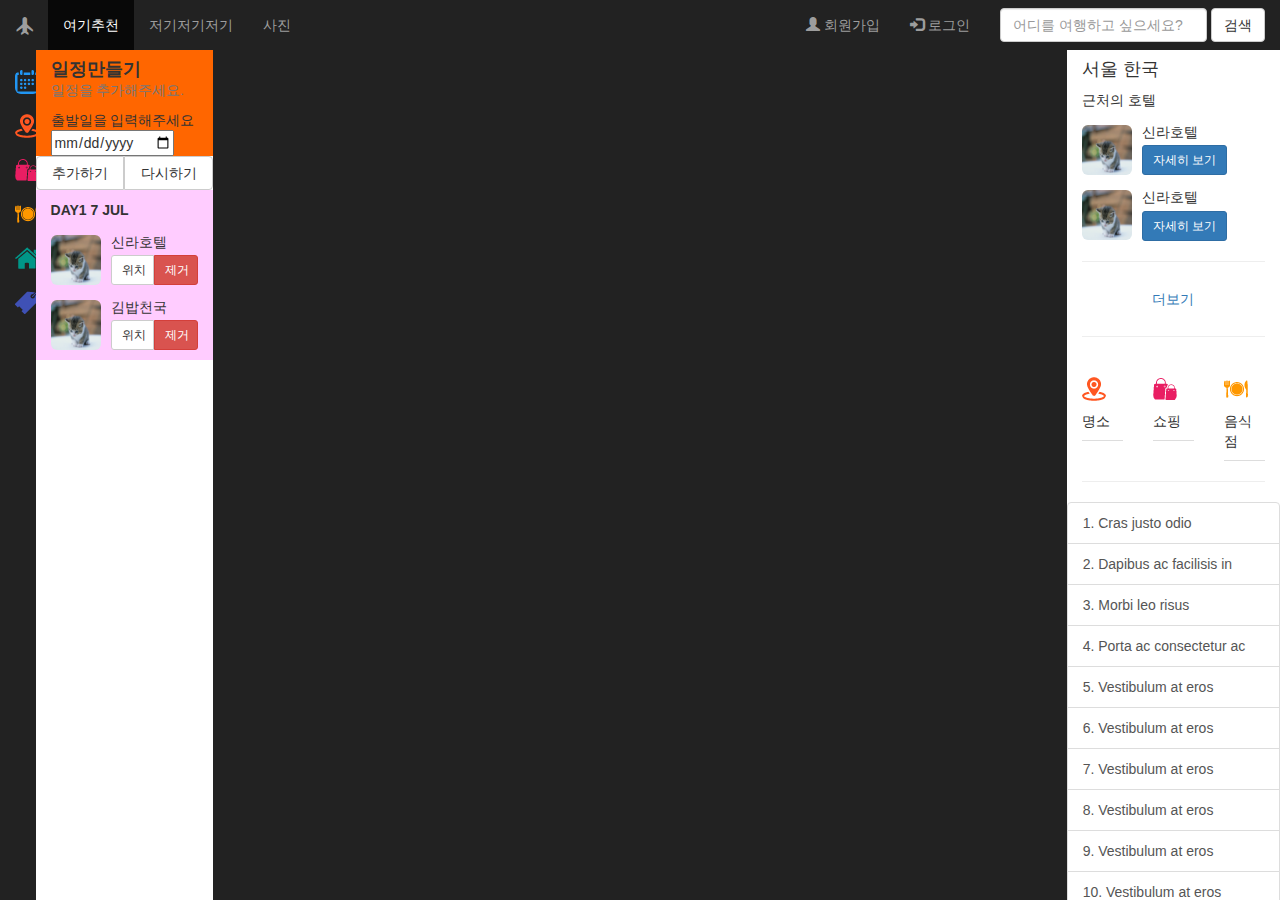
==== yj/src/main/webapp/resources/html/planindex.html @ 4e2da9a6 "commit" ====
<!DOCTYPE html>
<html lang="en">
<head>
<title>Bootstrap Case</title>
<meta charset="utf-8">
<meta name="viewport" content="width=device-width, initial-scale=1">
<link rel="stylesheet" href="http://maxcdn.bootstrapcdn.com/bootstrap/3.3.5/css/bootstrap.min.css">
<script src="https://ajax.googleapis.com/ajax/libs/jquery/1.11.3/jquery.min.js"></script>
<script src="http://maxcdn.bootstrapcdn.com/bootstrap/3.3.5/js/bootstrap.min.js"></script>
<!-- 다음 지도 script 추가 -->
<script type="text/javascript" src="//apis.daum.net/maps/maps3.js?apikey=64e5f8f5bfe12ab4deeb7911216e3f57"></script>
<script type="text/javascript">
	$(function(){		
		//$("#map-box")[0];
		var container = document.getElementById('map-box');
		var options = {
				center : new daum.maps.LatLng(33.450701, 126.570667),
				level : 3
		};
		
		var map = new daum.maps.Map(container, options);
		
		// 왼쪽 아이콘 눌렀을때 지도에 표시된다.
		$("#mapcategory li").click(function(){
			
			if($(this).data("cat") == null){
				marker.setMap(null);
			}
			
			var cat = $(this).data("cat");
			console.log(cat, "눌렸다.");
					
			var imageSrc = '../images/'+cat+'.png', // 마커이미지의 주소입니다    
		    imageSize = new daum.maps.Size(24, 24), // 마커이미지의 크기입니다
		    imageOption = {offset: new daum.maps.Point(10, 35)}; // 마커이미지의 옵션입니다. 마커의 좌표와 일치시킬 이미지 안에서의 좌표를 설정합니다.
			
			// 마커의 이미지정보를 가지고 있는 마커이미지를 생성합니다
			var markerImage = new daum.maps.MarkerImage(imageSrc, imageSize, imageOption),
			    markerPosition = new daum.maps.LatLng(33.450701, 126.570667); // 마커가 표시될 위치입니다		
			
			// 마커를 생성합니다
			var marker = new daum.maps.Marker({
			    position: markerPosition, 
			    image: markerImage // 마커이미지 설정 
			});
		
			// 마커가 지도 위에 표시되도록 설정합니다
			marker.setMap(map);	
			
			
		});	
	});
	

	
</script>
<style type="text/css">


div#map-box {
	width: 100%;
	height: 880px;
	-webkit-box-sizing: border-box;
	box-sizing: border-box;
	position:relative;overflow:hidden;
}

#left-tab li a {
	color: white;
}

#left-tab li a:hover {
	color: white;
}
#left-tab-right {
	height: 880px;
	background-color: white;
}
#left-tab-header {
	background-color: #FF6600;
}

#left-tab-plan-contents .col-md-12{
	padding-top: 10px;
	padding-bottom: 10px;
	background-color : #FFCCFF;
	border : 5px;
}

div#contents-tab{
	padding : 0px;
}
#left-tab{
	padding : 0px;
}

div#right-tab {
	height: 880px;
	background-color: white;
}

</style>
</head>

<body>
	<nav class="navbar nav-pills navbar-inverse navbar-fixed-top">
		<div class="container-fluid">
			<div class="navbar-header">
				<a class="navbar-brand glyphicon glyphicon-plane" href="#"></a>
			</div>
			<div>
				<ul class="nav navbar-nav">
					<li class="active"><a href="#">여기추천</a></li>
					<li><a href="#">저기저기저기</a></li>
					<li><a href="#">사진</a></li>
				</ul>
			</div>

			<ul class="nav navbar-nav navbar-right">
				<li><a href="#"><span class="glyphicon glyphicon-user"></span> 회원가입</a></li>
				<li><a href="#"><span class="glyphicon glyphicon-log-in"></span> 로그인</a></li>
				<form class="navbar-form navbar-left" role="search">
					<div class="form-group">
						<input type="text" class="form-control" placeholder="어디를 여행하고 싶으세요?">
					</div>
					<button type="submit" class="btn btn-default">검색</button>
				</form>
			</ul>

		</div>




		<div class="col-md-2" id="left-tab">
		
			<div class="col-md-2" id="left-tab-left">
				<ul class="nav nav-pills nav-stacked navbar-inverse left-image-icon" id="mapcategory">
					<li class="active"><h3><a href="#"><img class="media-object img-rounded" src="../images/icon_calender.png"/></a></h3></li>
					<li class="active" id="mapAll" data-cat="icon_mapAll"><h3><a href="#"><img class="media-object img-rounded" src="../images/icon_mapAll.png"/> </a></h3></li>
					<li class="active" id="shopping" data-cat="icon_shopping"><h3><a href="#"><img class="media-object img-rounded" src="../images/icon_shopping.png"/>  </a></h3></li>
					<li class="active" id="food" data-cat="icon_food"><h3><a href="#"><img class="media-object img-rounded" src="../images/icon_food.png"/>  </a></h3></li>
					<li class="active" id="hotel" data-cat="icon_hotel"><h3><a href="#"><img class="media-object img-rounded" src="../images/icon_hotel.png"/></a></h3></li>
					<li class="active" id="bookmark" data-cat="icon_bookmark"><h3><a href="#"><img class="media-object img-rounded" src="../images/icon_bookmark.png"/>  </a></h3></li>
				</ul>
			</div>
			<div class="col-md-10" id="left-tab-right" style="overflow:auto;">			
				<div class="row">	
					<div class="col-md-12" id="left-tab-header">			
						<h4><strong> 일정만들기 </strong><br/><small>일정을 추가해주세요.</small></h4>
						<!-- 출발일 설정 -->
						<form action="">
							출발일을 입력해주세요 <input type="date">
						</form>
					</div>
					<div class="btn-group btn-group-justified" role="group">
						<a href="#" class="btn btn-default">추가하기</a>
						<a href="#" class="btn btn-default">다시하기</a>
					</div> 			
				</div>		
				<div class="row" id="left-tab-plan-contents">					
					<div class="col-md-12">
						<p><strong>DAY1 7 JUL</strong></p>
						<div class="media">
							<div class="media-left">
								<a href="#"> <img class="media-object img-rounded" src="../images/cat.jpg" alt="cat" width="50" height="50">
								</a>
							</div>
							<div class="media-body">
								<h5 class="media-heading">신라호텔</h5>
								<div class="btn-group btn-group-justified" role="group">
									<a href="#" class="btn btn-default btn-sm">위치</a> 
									<a href="#" class="btn btn-danger btn-sm">제거</a>
								</div>
							</div>
						</div>
						<div class="media">
							<div class="media-left">
								<a href="#"> <img class="media-object img-rounded" src="../images/cat.jpg" alt="cat" width="50" height="50">
								</a>
							</div>
							<div class="media-body">
								<h5 class="media-heading">김밥천국</h5>
								<div class="btn-group btn-group-justified" role="group">
									<a href="#" class="btn btn-default btn-sm">위치</a> 
									<a href="#" class="btn btn-danger btn-sm">제거</a>
								</div>
							</div>
						</div>
					</div>		
										
				</div>
			</div>					
		</div>

		<div class="col-md-8" id="contents-tab">
			<div id="map-box" class="ui-shadow"></div>
		</div>

		<div class="col-md-2" id="right-tab">
			<h4>서울 한국</h4>
			<p>근처의 호텔</p>
			<div class="media">
				<div class="media-left">
					<a href="#"> <img class="media-object img-rounded" src="../images/cat.jpg" alt="cat" width="50" height="50">
					</a>
				</div>
				<div class="media-body">
					<h5 class="media-heading">신라호텔</h5>
					<button type="button" class="btn btn-primary btn-sm">자세히 보기</button>
				</div>
			</div>
			<div class="media">
				<div class="media-left">
					<a href="#"> <img class="media-object img-rounded" src="../images/cat.jpg" alt="cat" width="50" height="50">
					</a>
				</div>
				<div class="media-body">
					<h5 class="media-heading">신라호텔</h5>
					<button type="button" class="btn btn-primary btn-sm">자세히 보기</button>
				</div>
			</div>

			<hr>
			<div class="btn-group btn-group-justified" role="group">
				<a href="#" class="btn btn-defualt">더보기</a>
			</div>
			<hr>



			<div class="row">
				<div class="col-md-4">
					<ul class="nav nav-tabs">
						<li role="presentation" class="active"><h3>
								<a href="#"><img class="media-object img-rounded" src="../images/icon_mapAll.png"/></a>
							</h3>
							<p>명소</p></li>
					</ul>
				</div>
				<div class="col-md-4">
					<ul class="nav nav-tabs">
						<li role="presentation"><h3>
								<a href="#"><img class="media-object img-rounded" src="../images/icon_shopping.png"/></a>
							</h3>
							<p>쇼핑</p></li>
					</ul>
				</div>
				<div class="col-md-4">
					<ul class="nav nav-tabs">
						<li role="presentation"><h3>
								<a href="#"><img class="media-object img-rounded" src="../images/icon_food.png"/></a>
							</h3>
							<p>음식점</p></li>
					</ul>
				</div>
			</div>
			<hr>
			<div class="row">
				<div class="list-group">
					<button type="button" class="list-group-item">1. Cras justo odio</button>
					<button type="button" class="list-group-item">2. Dapibus ac facilisis in</button>
					<button type="button" class="list-group-item">3. Morbi leo risus</button>
					<button type="button" class="list-group-item">4. Porta ac consectetur ac</button>
					<button type="button" class="list-group-item">5. Vestibulum at eros</button>
					<button type="button" class="list-group-item">6. Vestibulum at eros</button>
					<button type="button" class="list-group-item">7. Vestibulum at eros</button>
					<button type="button" class="list-group-item">8. Vestibulum at eros</button>
					<button type="button" class="list-group-item">9. Vestibulum at eros</button>
					<button type="button" class="list-group-item">10. Vestibulum at eros</button>
				</div>
			</div>


		</div>

		<div class="btn-group btn-group-justified" role="group">
			<a href="#" class="btn btn-primary">도움말</a> <a href="#" class="btn btn-primary">인기있는 저기일정</a> <a href="#" class="btn btn-primary">어플리케이션</a> <a
				href="#" class="btn btn-primary">프로모션</a> <a href="#" class="btn btn-primary">파트너</a> <a href="#" class="btn btn-primary">트레블메이커!</a>
		</div>
	</nav>
</body>

</html>
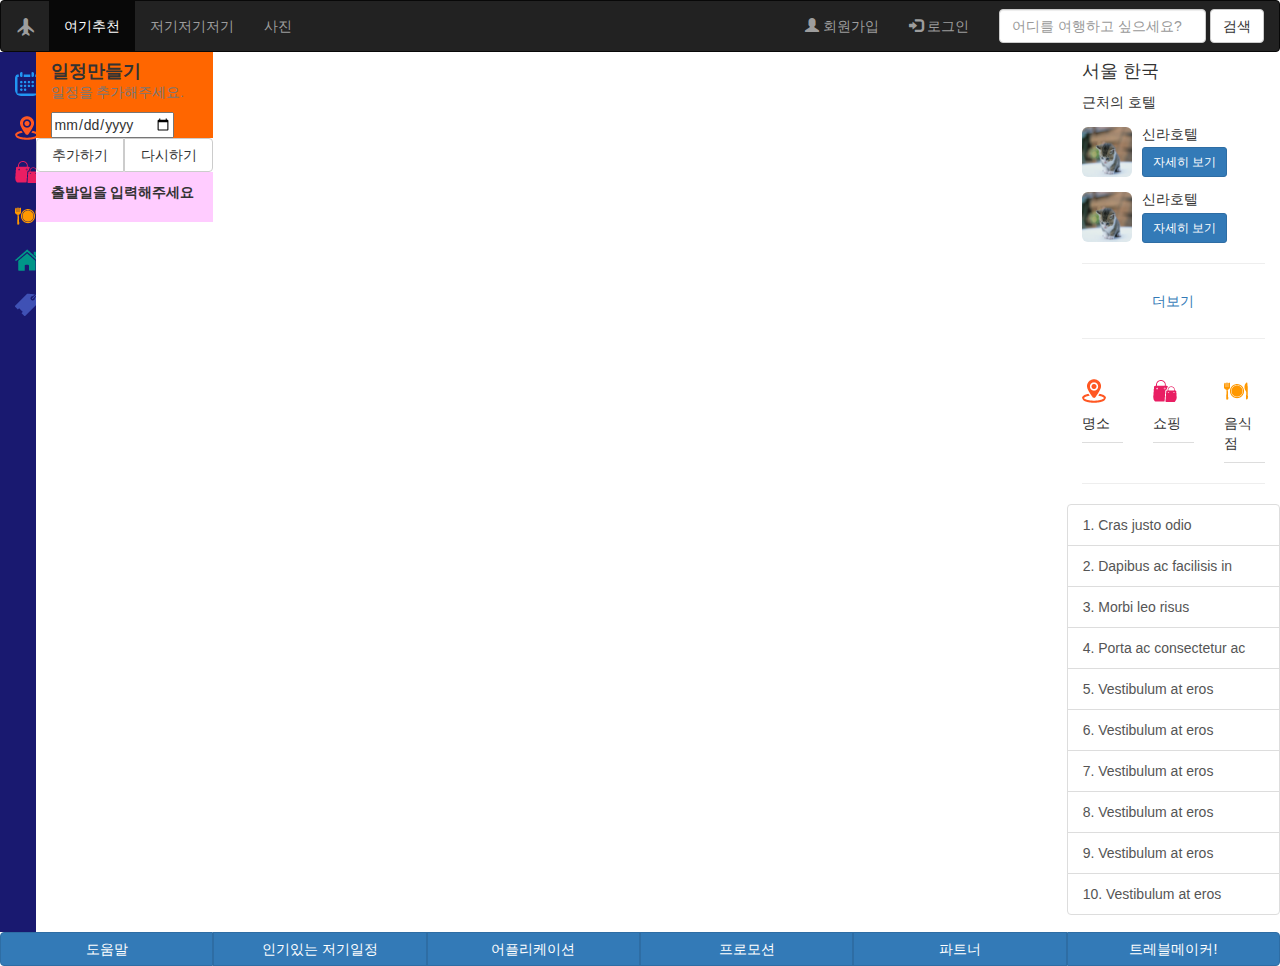
==== commit 4fbd1c4d: "- planindex.html" ====
--- a/yj/src/main/webapp/resources/html/planindex.html
+++ b/yj/src/main/webapp/resources/html/planindex.html
@@ -10,49 +10,132 @@
 <!-- 다음 지도 script 추가 -->
 <script type="text/javascript" src="//apis.daum.net/maps/maps3.js?apikey=64e5f8f5bfe12ab4deeb7911216e3f57"></script>
 <script type="text/javascript">
-	$(function(){		
+
+	$(function() {
 		//$("#map-box")[0];
 		var container = document.getElementById('map-box');
 		var options = {
-				center : new daum.maps.LatLng(33.450701, 126.570667),
-				level : 3
+			center : new daum.maps.LatLng(33.450701, 126.570667),
+			level : 3
 		};
-		
+
 		var map = new daum.maps.Map(container, options);
-		
+
+		// 지도에 표시된 마커 객체를 가지고 있을 배열입니다.
+		var markers = [];
+		
+		
+		
+		$("#addplan").click(function() {
+			if( $("#startDate").val() != "" ) {
+				
+				
+				$("#left-tab-plan-contents").append(
+					"<div class='col-md-12'><p><strong id='startDateStr'>하하하</strong></p></div>");				
+			}else {
+				alert("출발일을 설정해 주세요 ");
+			}				
+		});
+		
+		$("#retryplan").click(function() {
+			$("#left-tab-plan-contents")
+			.html("<div class='col-md-12'><p><strong id='startDateStr'>출발일을 입력해주세요</strong></p></div>")
+			 $("#startDate").val("");
+			
+			
+		});
+		
+		// 캘린더 변경시 날짜 설정 
+		$("#startDate").change(function() {
+			
+			var temp = $("#startDate").val();
+			$("#startDateStr").html(temp+" DAY 1");
+			
+// 			var startDateValue = $("#startDate").val();
+			
+// 			var startDateYear = startDateValue.
+			
+// 			var tempDate = new Date(y,m,d);
+			
+			
+			console.log(temp);
+		});
+		
+// 		function parseDate(s) {
+// 			var b = s.split(/\D/);
+// 		    return new Date(b[0], --b[1], b[2]);
+// 		}
+
 		// 왼쪽 아이콘 눌렀을때 지도에 표시된다.
-		$("#mapcategory li").click(function(){
-			
-			if($(this).data("cat") == null){
-				marker.setMap(null);
+		$("#mapcategory li").click( function() {
+
+				cleanMarker();
+			
+				var $cat = $(this).data("cat");
+				console.log($cat, " : 눌렸습니다. ");
+				
+				// 캘린더 아이콘 
+				if( $cat == "icon_calender"){
+					console.log("calender");
+					$("#left-tab-right").toggle(1000);
+					//$("#left-tab-right").css("position","absolute","width","0px");
+					//$("#left-tab").toggle(1000);
+					//$("#left-tab-right").attr("class","col-md-2");				
+					
+				}
+				else {
+					
+					for( var i=0; i<10; i++) {
+						var imageSrc = '../images/' + $cat + '.png', // 마커이미지의 주소입니다    
+							imageSize = new daum.maps.Size(24, 24), // 마커이미지의 크기입니다
+							imageOption = {
+							offset : new daum.maps.Point(10, 35)
+						}; 
+						// 마커이미지의 옵션입니다. 마커의 좌표와 일치시킬 이미지 안에서의 좌표를 설정합니다.
+			
+						// 마커의 이미지정보를 가지고 있는 마커이미지를 생성합니다
+						// DB에서 가져와 막 찍으면된다.
+						var markerImage = new daum.maps.MarkerImage(
+								imageSrc, imageSize, imageOption), markerPosition = new daum.maps.LatLng(
+								33.450701+i, 126.570667+i); // 마커가 표시될 위치입니다		
+			
+						// 마커를 생성합니다
+						var marker = new daum.maps.Marker({
+							position : markerPosition,
+							image : markerImage			
+						});
+						
+						markers.push(marker);
+					}
+					setMarkers(map);
+					
+				}
+				
+		});
+		
+		//배열에 추가된 마커들을 지도에 표시하거나 삭제하는 함수입니다.
+		function setMarkers(map) {
+			for (var i = 0; i < markers.length; i++) {
+				markers[i].setMap(map);
+				//console.log(map);
 			}
-			
-			var cat = $(this).data("cat");
-			console.log(cat, "눌렸다.");
-					
-			var imageSrc = '../images/'+cat+'.png', // 마커이미지의 주소입니다    
-		    imageSize = new daum.maps.Size(24, 24), // 마커이미지의 크기입니다
-		    imageOption = {offset: new daum.maps.Point(10, 35)}; // 마커이미지의 옵션입니다. 마커의 좌표와 일치시킬 이미지 안에서의 좌표를 설정합니다.
-			
-			// 마커의 이미지정보를 가지고 있는 마커이미지를 생성합니다
-			var markerImage = new daum.maps.MarkerImage(imageSrc, imageSize, imageOption),
-			    markerPosition = new daum.maps.LatLng(33.450701, 126.570667); // 마커가 표시될 위치입니다		
-			
-			// 마커를 생성합니다
-			var marker = new daum.maps.Marker({
-			    position: markerPosition, 
-			    image: markerImage // 마커이미지 설정 
-			});
-		
-			// 마커가 지도 위에 표시되도록 설정합니다
-			marker.setMap(map);	
-			
-			
-		});	
+		}
+		// 마커를 보여줍니다.
+		function showMarkers() {
+			console.log("showMarker()");
+			setMarkers(map)
+		}
+
+		// 마커 지우기
+		function cleanMarker() {
+			console.log("cleanMarker()");
+			if ( markers.length != 0 ){
+				setMarkers(null);
+				markers.length = 0;
+			}
+		}
+
 	});
-	
-
-	
 </script>
 <style type="text/css">
 
@@ -72,9 +155,16 @@
 #left-tab li a:hover {
 	color: white;
 }
+
+#left-tab-left {
+	height : 880px;
+	background-color: #191970;
+}
+
 #left-tab-right {
 	height: 880px;
 	background-color: white;
+	position:relative;
 }
 #left-tab-header {
 	background-color: #FF6600;
@@ -99,11 +189,15 @@
 	background-color: white;
 }
 
+nav#navigationBar {
+	margin-bottom : 0px;
+}
+
 </style>
 </head>
 
 <body>
-	<nav class="navbar nav-pills navbar-inverse navbar-fixed-top">
+	<nav class="navbar nav-pills navbar-inverse" id="navigationBar">
 		<div class="container-fluid">
 			<div class="navbar-header">
 				<a class="navbar-brand glyphicon glyphicon-plane" href="#"></a>
@@ -115,170 +209,182 @@
 					<li><a href="#">사진</a></li>
 				</ul>
 			</div>
-
 			<ul class="nav navbar-nav navbar-right">
-				<li><a href="#"><span class="glyphicon glyphicon-user"></span> 회원가입</a></li>
-				<li><a href="#"><span class="glyphicon glyphicon-log-in"></span> 로그인</a></li>
+				<li><a href="#"><span class="glyphicon glyphicon-user"></span>
+						회원가입</a></li>
+				<li><a href="#"><span class="glyphicon glyphicon-log-in"></span>
+						로그인</a></li>
 				<form class="navbar-form navbar-left" role="search">
 					<div class="form-group">
-						<input type="text" class="form-control" placeholder="어디를 여행하고 싶으세요?">
+						<input type="text" class="form-control"
+							placeholder="어디를 여행하고 싶으세요?">
 					</div>
 					<button type="submit" class="btn btn-default">검색</button>
 				</form>
 			</ul>
-
-		</div>
-
-
-
-
-		<div class="col-md-2" id="left-tab">
-		
-			<div class="col-md-2" id="left-tab-left">
-				<ul class="nav nav-pills nav-stacked navbar-inverse left-image-icon" id="mapcategory">
-					<li class="active"><h3><a href="#"><img class="media-object img-rounded" src="../images/icon_calender.png"/></a></h3></li>
-					<li class="active" id="mapAll" data-cat="icon_mapAll"><h3><a href="#"><img class="media-object img-rounded" src="../images/icon_mapAll.png"/> </a></h3></li>
-					<li class="active" id="shopping" data-cat="icon_shopping"><h3><a href="#"><img class="media-object img-rounded" src="../images/icon_shopping.png"/>  </a></h3></li>
-					<li class="active" id="food" data-cat="icon_food"><h3><a href="#"><img class="media-object img-rounded" src="../images/icon_food.png"/>  </a></h3></li>
-					<li class="active" id="hotel" data-cat="icon_hotel"><h3><a href="#"><img class="media-object img-rounded" src="../images/icon_hotel.png"/></a></h3></li>
-					<li class="active" id="bookmark" data-cat="icon_bookmark"><h3><a href="#"><img class="media-object img-rounded" src="../images/icon_bookmark.png"/>  </a></h3></li>
+		</div>
+	</nav>
+	
+	<div class="col-md-2" id="left-tab">
+		<div class="col-md-2" id="left-tab-left">
+			<ul class="nav nav-pills nav-stacked left-image-icon"
+				id="mapcategory">
+				<li class="active" data-cat="icon_calender"><h3>
+						<a href="#"><img class="media-object img-rounded" 
+							src="../images/icon_calender.png" /></a>
+					</h3></li>
+				<li class="active" id="mapAll" data-cat="icon_mapAll"><h3>
+						<a href="#"><img class="media-object img-rounded"
+							src="../images/icon_mapAll.png" /> </a>
+					</h3></li>
+				<li class="active" id="shopping" data-cat="icon_shopping"><h3>
+						<a href="#"><img class="media-object img-rounded"
+							src="../images/icon_shopping.png" /> </a>
+					</h3></li>
+				<li class="active" id="food" data-cat="icon_food"><h3>
+						<a href="#"><img class="media-object img-rounded"
+							src="../images/icon_food.png" /> </a>
+					</h3></li>
+				<li class="active" id="hotel" data-cat="icon_hotel"><h3>
+						<a href="#"><img class="media-object img-rounded"
+							src="../images/icon_hotel.png" /></a>
+					</h3></li>
+				<li class="active" id="bookmark" data-cat="icon_bookmark"><h3>
+						<a href="#"><img class="media-object img-rounded"
+							src="../images/icon_bookmark.png" /> </a>
+					</h3></li>
+			</ul>
+		</div>
+		<div class="col-md-10" id="left-tab-right" style="overflow: auto;">
+			<div class="row">
+				<div class="col-md-12" id="left-tab-header">
+					<h4>
+						<strong> 일정만들기 </strong><br />
+						<small>일정을 추가해주세요.</small>
+					</h4>
+					<!-- 출발일 설정 -->
+					<form action="">
+						<input type="date" id="startDate"/>
+					</form>
+				</div>
+				<div class="btn-group btn-group-justified" role="group">
+					<a href="#" class="btn btn-default" id="addplan">추가하기</a>
+					<a href="#" class="btn btn-default" id="retryplan">다시하기</a>
+				</div>
+			</div>
+			<div class="row" id="left-tab-plan-contents">
+				<div class="col-md-12">
+					<p>
+						<strong id="startDateStr">출발일을 입력해주세요</strong>
+					</p>			
+				</div>
+			</div>
+		</div>
+	</div>
+
+	<div class="col-md-8" id="contents-tab">
+		<div id="map-box" class="ui-shadow"></div>
+	</div>
+
+	<div class="col-md-2" id="right-tab">
+		<h4>서울 한국</h4>
+		<p>근처의 호텔</p>
+		<div class="media">
+			<div class="media-left">
+				<a href="#"> <img class="media-object img-rounded"
+					src="../images/cat.jpg" alt="cat" width="50" height="50">
+				</a>
+			</div>
+			<div class="media-body">
+				<h5 class="media-heading">신라호텔</h5>
+				<button type="button" class="btn btn-primary btn-sm">자세히 보기</button>
+			</div>
+		</div>
+		<div class="media">
+			<div class="media-left">
+				<a href="#"> <img class="media-object img-rounded"
+					src="../images/cat.jpg" alt="cat" width="50" height="50">
+				</a>
+			</div>
+			<div class="media-body">
+				<h5 class="media-heading">신라호텔</h5>
+				<button type="button" class="btn btn-primary btn-sm">자세히 보기</button>
+			</div>
+		</div>
+
+		<hr>
+		<div class="btn-group btn-group-justified" role="group">
+			<a href="#" class="btn btn-defualt">더보기</a>
+		</div>
+		<hr>
+
+
+
+		<div class="row">
+			<div class="col-md-4">
+				<ul class="nav nav-tabs">
+					<li role="presentation" class="active"><h3>
+							<a href="#"><img class="media-object img-rounded"
+								src="../images/icon_mapAll.png" /></a>
+						</h3>
+						<p>명소</p></li>
 				</ul>
 			</div>
-			<div class="col-md-10" id="left-tab-right" style="overflow:auto;">			
-				<div class="row">	
-					<div class="col-md-12" id="left-tab-header">			
-						<h4><strong> 일정만들기 </strong><br/><small>일정을 추가해주세요.</small></h4>
-						<!-- 출발일 설정 -->
-						<form action="">
-							출발일을 입력해주세요 <input type="date">
-						</form>
-					</div>
-					<div class="btn-group btn-group-justified" role="group">
-						<a href="#" class="btn btn-default">추가하기</a>
-						<a href="#" class="btn btn-default">다시하기</a>
-					</div> 			
-				</div>		
-				<div class="row" id="left-tab-plan-contents">					
-					<div class="col-md-12">
-						<p><strong>DAY1 7 JUL</strong></p>
-						<div class="media">
-							<div class="media-left">
-								<a href="#"> <img class="media-object img-rounded" src="../images/cat.jpg" alt="cat" width="50" height="50">
-								</a>
-							</div>
-							<div class="media-body">
-								<h5 class="media-heading">신라호텔</h5>
-								<div class="btn-group btn-group-justified" role="group">
-									<a href="#" class="btn btn-default btn-sm">위치</a> 
-									<a href="#" class="btn btn-danger btn-sm">제거</a>
-								</div>
-							</div>
-						</div>
-						<div class="media">
-							<div class="media-left">
-								<a href="#"> <img class="media-object img-rounded" src="../images/cat.jpg" alt="cat" width="50" height="50">
-								</a>
-							</div>
-							<div class="media-body">
-								<h5 class="media-heading">김밥천국</h5>
-								<div class="btn-group btn-group-justified" role="group">
-									<a href="#" class="btn btn-default btn-sm">위치</a> 
-									<a href="#" class="btn btn-danger btn-sm">제거</a>
-								</div>
-							</div>
-						</div>
-					</div>		
-										
-				</div>
-			</div>					
-		</div>
-
-		<div class="col-md-8" id="contents-tab">
-			<div id="map-box" class="ui-shadow"></div>
-		</div>
-
-		<div class="col-md-2" id="right-tab">
-			<h4>서울 한국</h4>
-			<p>근처의 호텔</p>
-			<div class="media">
-				<div class="media-left">
-					<a href="#"> <img class="media-object img-rounded" src="../images/cat.jpg" alt="cat" width="50" height="50">
-					</a>
-				</div>
-				<div class="media-body">
-					<h5 class="media-heading">신라호텔</h5>
-					<button type="button" class="btn btn-primary btn-sm">자세히 보기</button>
-				</div>
-			</div>
-			<div class="media">
-				<div class="media-left">
-					<a href="#"> <img class="media-object img-rounded" src="../images/cat.jpg" alt="cat" width="50" height="50">
-					</a>
-				</div>
-				<div class="media-body">
-					<h5 class="media-heading">신라호텔</h5>
-					<button type="button" class="btn btn-primary btn-sm">자세히 보기</button>
-				</div>
-			</div>
-
-			<hr>
-			<div class="btn-group btn-group-justified" role="group">
-				<a href="#" class="btn btn-defualt">더보기</a>
-			</div>
-			<hr>
-
-
-
-			<div class="row">
-				<div class="col-md-4">
-					<ul class="nav nav-tabs">
-						<li role="presentation" class="active"><h3>
-								<a href="#"><img class="media-object img-rounded" src="../images/icon_mapAll.png"/></a>
-							</h3>
-							<p>명소</p></li>
-					</ul>
-				</div>
-				<div class="col-md-4">
-					<ul class="nav nav-tabs">
-						<li role="presentation"><h3>
-								<a href="#"><img class="media-object img-rounded" src="../images/icon_shopping.png"/></a>
-							</h3>
-							<p>쇼핑</p></li>
-					</ul>
-				</div>
-				<div class="col-md-4">
-					<ul class="nav nav-tabs">
-						<li role="presentation"><h3>
-								<a href="#"><img class="media-object img-rounded" src="../images/icon_food.png"/></a>
-							</h3>
-							<p>음식점</p></li>
-					</ul>
-				</div>
-			</div>
-			<hr>
-			<div class="row">
-				<div class="list-group">
-					<button type="button" class="list-group-item">1. Cras justo odio</button>
-					<button type="button" class="list-group-item">2. Dapibus ac facilisis in</button>
-					<button type="button" class="list-group-item">3. Morbi leo risus</button>
-					<button type="button" class="list-group-item">4. Porta ac consectetur ac</button>
-					<button type="button" class="list-group-item">5. Vestibulum at eros</button>
-					<button type="button" class="list-group-item">6. Vestibulum at eros</button>
-					<button type="button" class="list-group-item">7. Vestibulum at eros</button>
-					<button type="button" class="list-group-item">8. Vestibulum at eros</button>
-					<button type="button" class="list-group-item">9. Vestibulum at eros</button>
-					<button type="button" class="list-group-item">10. Vestibulum at eros</button>
-				</div>
-			</div>
-
-
-		</div>
-
-		<div class="btn-group btn-group-justified" role="group">
-			<a href="#" class="btn btn-primary">도움말</a> <a href="#" class="btn btn-primary">인기있는 저기일정</a> <a href="#" class="btn btn-primary">어플리케이션</a> <a
-				href="#" class="btn btn-primary">프로모션</a> <a href="#" class="btn btn-primary">파트너</a> <a href="#" class="btn btn-primary">트레블메이커!</a>
-		</div>
-	</nav>
+			<div class="col-md-4">
+				<ul class="nav nav-tabs">
+					<li role="presentation"><h3>
+							<a href="#"><img class="media-object img-rounded"
+								src="../images/icon_shopping.png" /></a>
+						</h3>
+						<p>쇼핑</p></li>
+				</ul>
+			</div>
+			<div class="col-md-4">
+				<ul class="nav nav-tabs">
+					<li role="presentation"><h3>
+							<a href="#"><img class="media-object img-rounded"
+								src="../images/icon_food.png" /></a>
+						</h3>
+						<p>음식점</p></li>
+				</ul>
+			</div>
+		</div>
+		<hr>
+		<div class="row">
+			<div class="list-group">
+				<button type="button" class="list-group-item">1. Cras justo
+					odio</button>
+				<button type="button" class="list-group-item">2. Dapibus ac
+					facilisis in</button>
+				<button type="button" class="list-group-item">3. Morbi leo
+					risus</button>
+				<button type="button" class="list-group-item">4. Porta ac
+					consectetur ac</button>
+				<button type="button" class="list-group-item">5. Vestibulum
+					at eros</button>
+				<button type="button" class="list-group-item">6. Vestibulum
+					at eros</button>
+				<button type="button" class="list-group-item">7. Vestibulum
+					at eros</button>
+				<button type="button" class="list-group-item">8. Vestibulum
+					at eros</button>
+				<button type="button" class="list-group-item">9. Vestibulum
+					at eros</button>
+				<button type="button" class="list-group-item">10.
+					Vestibulum at eros</button>
+			</div>
+		</div>
+
+
+	</div>
+
+	<div class="btn-group btn-group-justified" role="group">
+		<a href="#" class="btn btn-primary">도움말</a> <a href="#"
+			class="btn btn-primary">인기있는 저기일정</a> <a href="#"
+			class="btn btn-primary">어플리케이션</a> <a href="#"
+			class="btn btn-primary">프로모션</a> <a href="#" class="btn btn-primary">파트너</a>
+		<a href="#" class="btn btn-primary">트레블메이커!</a>
+	</div>
 </body>
 
 </html>
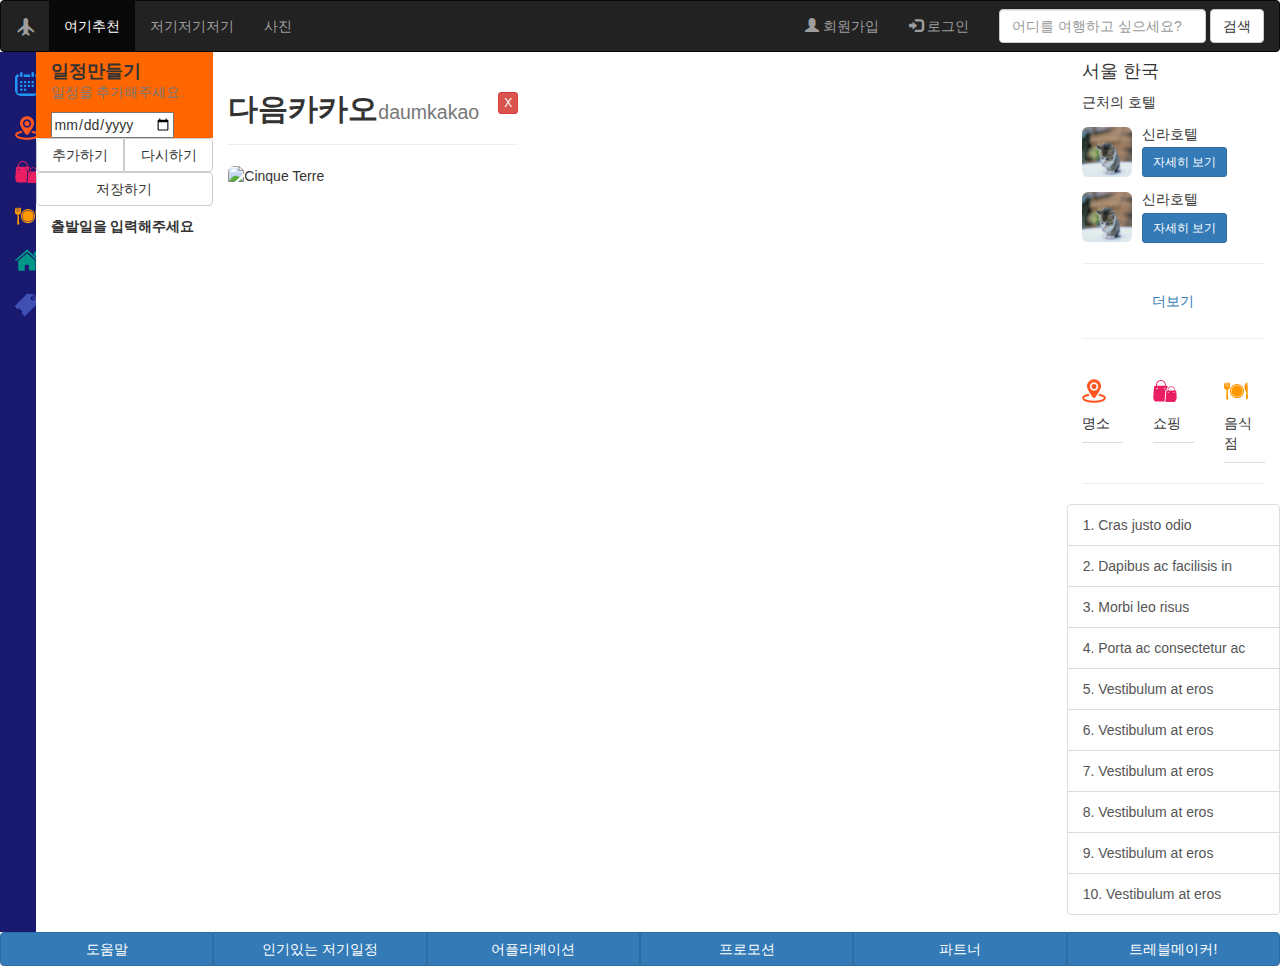
==== commit 4038f0f2: "- planindex.html" ====
--- a/yj/src/main/webapp/resources/html/planindex.html
+++ b/yj/src/main/webapp/resources/html/planindex.html
@@ -24,14 +24,23 @@
 		// 지도에 표시된 마커 객체를 가지고 있을 배열입니다.
 		var markers = [];
 		
-		
+		var planArray = new Array(); 
+		
+		var days = ["일요일","월요일","화요일","수요일","목요일","금요일","토요일"];
+		
+		var day = 1; 
 		
 		$("#addplan").click(function() {
 			if( $("#startDate").val() != "" ) {
 				
+				day++;				
+				var startDate = $("#startDate").val();
+				var nextDayDateFormat = parseAddDate(startDate,day);
+				planArray.push(nextDayDateFormat);
+				console.log(planArray);
+				$("#left-tab-plan-contents").append(
+					"<div class='col-md-12'><p><strong id='"+day+"dateStr'>"+ nextDayDateFormat +" DAY "+ day+"</strong></p></div>");	
 				
-				$("#left-tab-plan-contents").append(
-					"<div class='col-md-12'><p><strong id='startDateStr'>하하하</strong></p></div>");				
 			}else {
 				alert("출발일을 설정해 주세요 ");
 			}				
@@ -41,30 +50,51 @@
 			$("#left-tab-plan-contents")
 			.html("<div class='col-md-12'><p><strong id='startDateStr'>출발일을 입력해주세요</strong></p></div>")
 			 $("#startDate").val("");
-			
-			
+			day = 1;			
 		});
 		
 		// 캘린더 변경시 날짜 설정 
 		$("#startDate").change(function() {
 			
-			var temp = $("#startDate").val();
-			$("#startDateStr").html(temp+" DAY 1");
+			var startDate = $("#startDate").val();				
+			if( day > 1 ) {
+				$("#left-tab-plan-contents").html("");
+				$("#left-tab-plan-contents").append("<div class='col-md-12'><p><strong id='startDate'>"+ parseDate(startDate)+" DAY 1</strong></p></div>");	
+				for(var i=2; i<=day; i++) {
+					$("#left-tab-plan-contents").append("<div class='col-md-12'><p><strong id='+i+dateStr'>"+ parseAddDate(startDate,i)+" DAY "+ i+"</strong></p></div>");						
+				}		
+			}else {
+				planArray.push(parseDate(startDate));
+				console.log(planArray);
+				$("#startDateStr").html( parseDate(startDate) +" DAY 1 ");	
+			}
 			
-// 			var startDateValue = $("#startDate").val();
-			
-// 			var startDateYear = startDateValue.
-			
-// 			var tempDate = new Date(y,m,d);
-			
-			
-			console.log(temp);
 		});
 		
-// 		function parseDate(s) {
-// 			var b = s.split(/\D/);
-// 		    return new Date(b[0], --b[1], b[2]);
-// 		}
+		function parseDate(s) {
+			var b = s.split(/\D/);
+			var tempDate = new Date(b[0], --b[1], b[2]);
+			var year = tempDate.getFullYear();
+			var month = tempDate.getMonth()+1;
+			var date = tempDate.getDate();
+		    return year+"년 "+month+"월 "+date+"일 " + days[tempDate.getDay()] ;
+		}
+		
+		function parseAddDate(s,day) {
+			var b = s.split(/\D/);
+			var tempDate = new Date(b[0], --b[1], b[2]);
+			tempDate.setDate(tempDate.getDate()+(day-1) );
+			var year = tempDate.getFullYear();
+			var month = tempDate.getMonth()+1;
+			var date = tempDate.getDate();
+		    return year+"년 "+month+"월 "+date+"일 " + days[tempDate.getDay()] ;
+		}
+		
+		$("#closePlaceBtn").click(function(){
+			$("#place-tab").hide(2000);
+			$("#contents-tab").attr("class","col-md-8");			
+		});
+		
 
 		// 왼쪽 아이콘 눌렀을때 지도에 표시된다.
 		$("#mapcategory li").click( function() {
@@ -173,7 +203,7 @@
 #left-tab-plan-contents .col-md-12{
 	padding-top: 10px;
 	padding-bottom: 10px;
-	background-color : #FFCCFF;
+	
 	border : 5px;
 }
 
@@ -191,6 +221,11 @@
 
 nav#navigationBar {
 	margin-bottom : 0px;
+}
+
+div#place-tab {
+	border-width :0px;
+	height: 880px;
 }
 
 </style>
@@ -271,6 +306,9 @@
 					<a href="#" class="btn btn-default" id="addplan">추가하기</a>
 					<a href="#" class="btn btn-default" id="retryplan">다시하기</a>
 				</div>
+				<div class="btn-group btn-group-justified" role="group">
+					<a href="#" class="btn btn-default" id="addplan">저장하기</a>
+				</div>
 			</div>
 			<div class="row" id="left-tab-plan-contents">
 				<div class="col-md-12">
@@ -281,8 +319,21 @@
 			</div>
 		</div>
 	</div>
-
-	<div class="col-md-8" id="contents-tab">
+	<div class="col-md-3" id="place-tab">
+		<div class="page-header">
+		  	<h2>
+		  		<strong>다음카카오</strong><small>daumkakao</small>
+		  		<button type="button" id="closePlaceBtn" class="btn btn-danger btn-xs pull-right">X</button>
+		  	</h2>
+		</div>
+	  	<div class="row">
+	  		<div class="col-md-12">
+				<img src="../images/daumkakao.jpg" class="img-rounded" alt="Cinque Terre" width="100%" height="236"/>
+			</div>
+		</div>
+	</div>
+
+	<div class="col-md-5" id="contents-tab">
 		<div id="map-box" class="ui-shadow"></div>
 	</div>
 
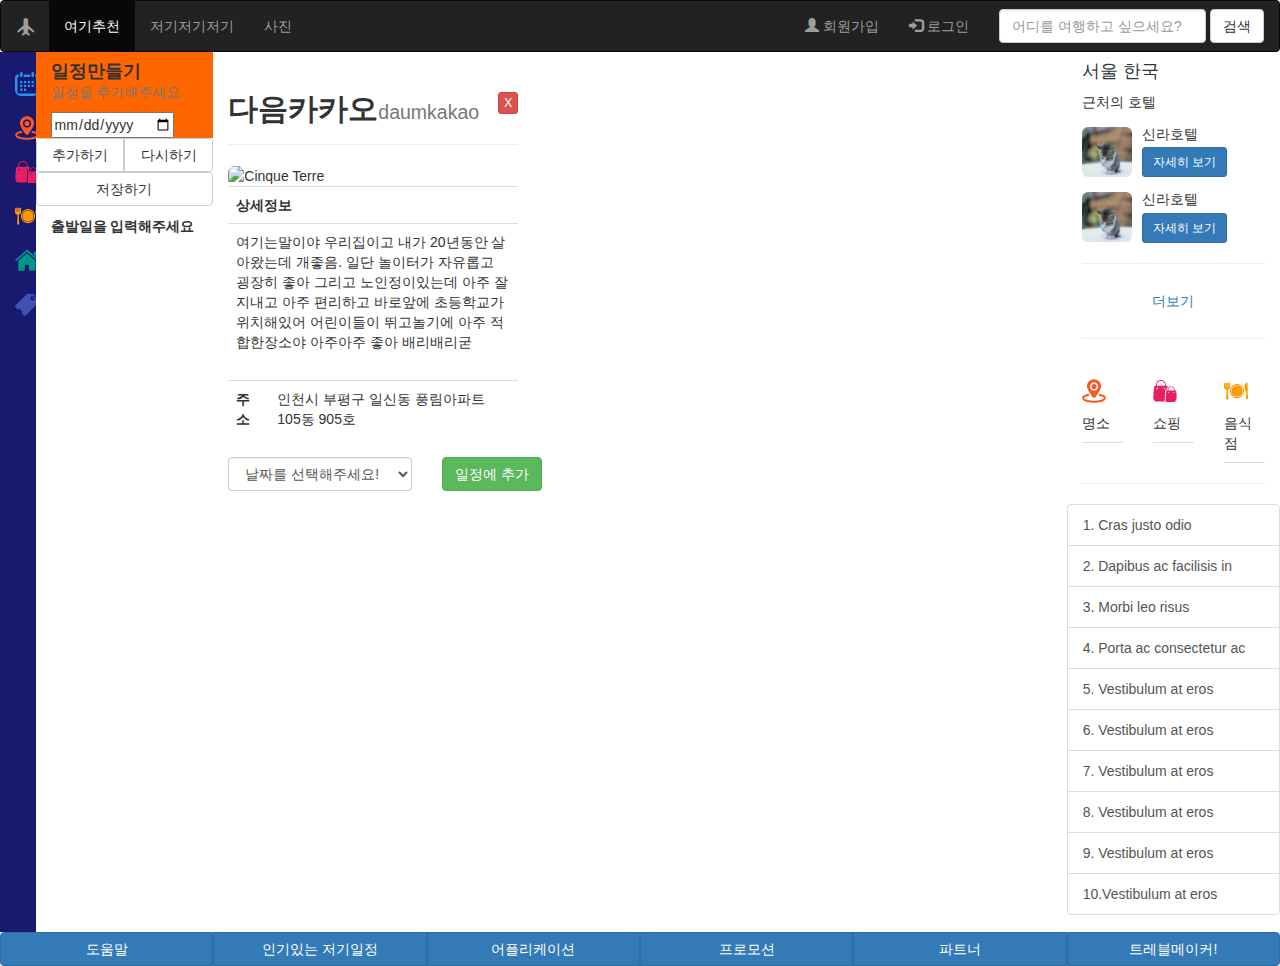
==== commit 8146089c: "-planindex.html" ====
--- a/yj/src/main/webapp/resources/html/planindex.html
+++ b/yj/src/main/webapp/resources/html/planindex.html
@@ -22,13 +22,38 @@
 		var map = new daum.maps.Map(container, options);
 
 		// 지도에 표시된 마커 객체를 가지고 있을 배열입니다.
-		var markers = [];
-		
+		var markers = new Array();		
 		var planArray = new Array(); 
 		
 		var days = ["일요일","월요일","화요일","수요일","목요일","금요일","토요일"];
 		
 		var day = 1; 
+		
+		$("#placeToPlanAddBtn").click(function(){
+			
+			var index = document.getElementById("dateSelect").selectedIndex;
+			console.log(index);
+			var options = document.getElementById("dateSelect").options;
+			console.log(options);
+			index = index+1;
+			
+			console.log(index);
+			$("#"+index+"dateStr").parent().append(
+					"<div class='media'>"+
+						"<div class='media-left'>"+
+							"<a href='#'><img class='media-object img-rounded'src='../images/cat.jpg' alt='cat' width='50' height='50'></a>"+
+						"</div>"+
+						"<div class='media-body'>"+
+							"<h5 class='media-heading'>신라호텔</h5>"+
+							"<div class='btn-group btn-group-justified' role='group'>"+
+								"<a href='#' class='btn btn-default btn-sm'>위치</a>"+
+					 			"<a href='#' class='btn btn-danger btn-sm'>제거</a>"+
+							"</div>"+
+						"</div>"+
+					"</div>"					
+					);
+			
+		});
 		
 		$("#addplan").click(function() {
 			if( $("#startDate").val() != "" ) {
@@ -48,9 +73,10 @@
 		
 		$("#retryplan").click(function() {
 			$("#left-tab-plan-contents")
-			.html("<div class='col-md-12'><p><strong id='startDateStr'>출발일을 입력해주세요</strong></p></div>")
+			.html("<div class='col-md-12'><p><strong id='1dateStr'>출발일을 입력해주세요</strong></p></div>")
 			 $("#startDate").val("");
 			day = 1;			
+			planArray.length = 0;
 		});
 		
 		// 캘린더 변경시 날짜 설정 
@@ -59,14 +85,20 @@
 			var startDate = $("#startDate").val();				
 			if( day > 1 ) {
 				$("#left-tab-plan-contents").html("");
-				$("#left-tab-plan-contents").append("<div class='col-md-12'><p><strong id='startDate'>"+ parseDate(startDate)+" DAY 1</strong></p></div>");	
+				$("#left-tab-plan-contents").append("<div class='col-md-12'><p><strong id='1dateStr'>"+ parseDate(startDate)+" DAY 1</strong></p></div>");
+				planArray.length = 0;
+				planArray.push(parseDate(startDate))
 				for(var i=2; i<=day; i++) {
-					$("#left-tab-plan-contents").append("<div class='col-md-12'><p><strong id='+i+dateStr'>"+ parseAddDate(startDate,i)+" DAY "+ i+"</strong></p></div>");						
-				}		
+					$("#left-tab-plan-contents").append("<div class='col-md-12'><p><strong id='+i+dateStr'>"+ parseAddDate(startDate,i)+" DAY "+ i+"</strong></p></div>");
+					planArray.push(parseAddDate(startDate,i));
+				}
+				console.log(planArray);
 			}else {
+				
 				planArray.push(parseDate(startDate));
 				console.log(planArray);
-				$("#startDateStr").html( parseDate(startDate) +" DAY 1 ");	
+				$("#1dateStr").html( parseDate(startDate) +" DAY 1 ");	
+				
 			}
 			
 		});
@@ -92,7 +124,14 @@
 		
 		$("#closePlaceBtn").click(function(){
 			$("#place-tab").hide(2000);
-			$("#contents-tab").attr("class","col-md-8");			
+			$("#contents-tab").attr("class","col-md-8");
+			$("#contents-tab").hide();
+			$("#contents-tab").show(2000,function() {
+				map.relayout();
+			});
+			//map = null;
+			//map = new daum.maps.Map(container, options);
+			//setMarkers(map);
 		});
 		
 
@@ -132,16 +171,37 @@
 						// 마커를 생성합니다
 						var marker = new daum.maps.Marker({
 							position : markerPosition,
-							image : markerImage			
+							image : markerImage,
+							clickable : true // 마커를 클릭했을 때 지도의 클릭 이벤트가 발생하지 않도록 설정
 						});
 						
 						markers.push(marker);
 					}
+					console.log(markers);
 					setMarkers(map);
 					
+					// 이해가 되지 않는다. 어렵다.
+					$.each(markers, function() {
+						daum.maps.event.addListener(this, 'click', function() {
+							$("#contents-tab").attr("class","col-md-5");
+							$("#place-tab").show(1000,function() {
+								map.relayout();
+							});
+							
+							$("#dateSelect").html("");
+							for(var i=0; i<planArray.length; i++){
+								$("#dateSelect").append("<option>"+planArray[i]+"</option>");
+							}
+						})
+					});
+					
+					
 				}
 				
+				
+				
 		});
+		
 		
 		//배열에 추가된 마커들을 지도에 표시하거나 삭제하는 함수입니다.
 		function setMarkers(map) {
@@ -313,7 +373,7 @@
 			<div class="row" id="left-tab-plan-contents">
 				<div class="col-md-12">
 					<p>
-						<strong id="startDateStr">출발일을 입력해주세요</strong>
+						<strong id="1dateStr">출발일을 입력해주세요</strong>
 					</p>			
 				</div>
 			</div>
@@ -329,6 +389,34 @@
 	  	<div class="row">
 	  		<div class="col-md-12">
 				<img src="../images/daumkakao.jpg" class="img-rounded" alt="Cinque Terre" width="100%" height="236"/>
+			</div>
+	  		<div class="col-md-12">
+				<table class="table">
+					<tr>
+						<th>상세정보</th>
+					</tr>
+					<tr>
+						<td>여기는말이야 우리집이고 내가 20년동안 살아왔는데 개좋음. 일단 놀이터가 자유롭고 굉장히 좋아 그리고 노인정이있는데 아주 잘지내고 아주 편리하고 바로앞에 초등학교가 위치해있어 어린이들이
+						뛰고놀기에 아주 적합한장소야 아주아주 좋아 배리배리굳</td>
+					</tr>
+				</table>
+			</div>
+	  		<div class="col-md-12">
+				<table class="table">
+					<tr>
+						<th>주소</th><td>인천시 부평구 일신동 풍림아파트 105동 905호</td>
+					</tr>
+				</table>
+			</div>
+	  		<div class="col-md-8">
+				<div class="form-group" >
+					<select class="form-control" id="dateSelect">
+						<option>날짜를 선택해주세요!</option>
+					</select>
+				</div>
+			</div>
+			<div class="col-md-4">
+				<button type="button" id="placeToPlanAddBtn" class="btn btn-success">일정에 추가</button>	
 			</div>
 		</div>
 	</div>
@@ -421,8 +509,7 @@
 					at eros</button>
 				<button type="button" class="list-group-item">9. Vestibulum
 					at eros</button>
-				<button type="button" class="list-group-item">10.
-					Vestibulum at eros</button>
+				<button type="button" class="list-group-item">10.Vestibulum at eros</button>
 			</div>
 		</div>
 
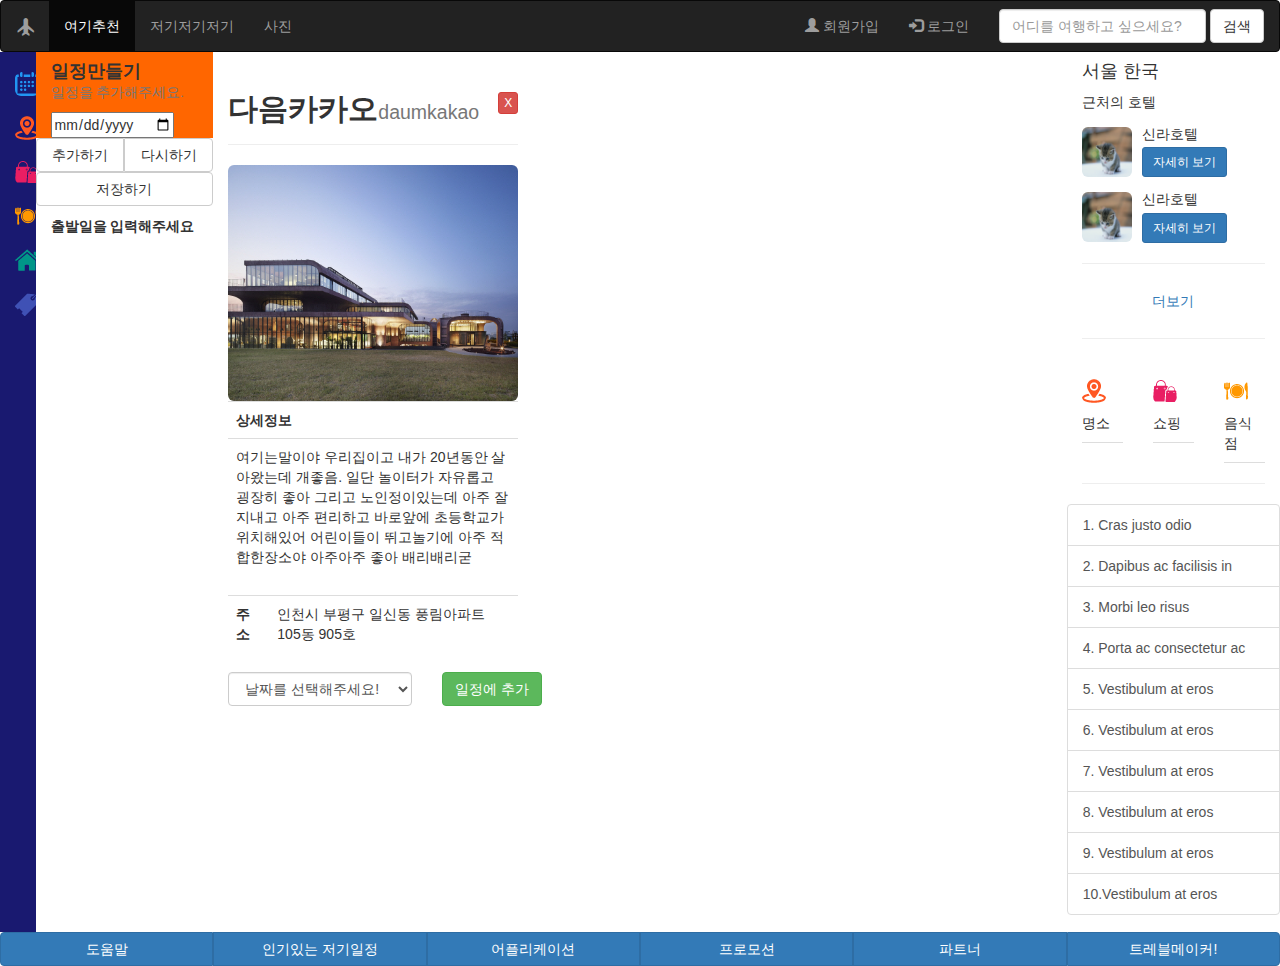
==== commit d4ec79a4: "PlanController PlaceDao PlaceAreaPointVO place.xml plan.css plan.js" ====
--- a/yj/src/main/webapp/resources/html/planindex.html
+++ b/yj/src/main/webapp/resources/html/planindex.html
@@ -420,11 +420,9 @@
 			</div>
 		</div>
 	</div>
-
 	<div class="col-md-5" id="contents-tab">
 		<div id="map-box" class="ui-shadow"></div>
 	</div>
-
 	<div class="col-md-2" id="right-tab">
 		<h4>서울 한국</h4>
 		<p>근처의 호텔</p>
